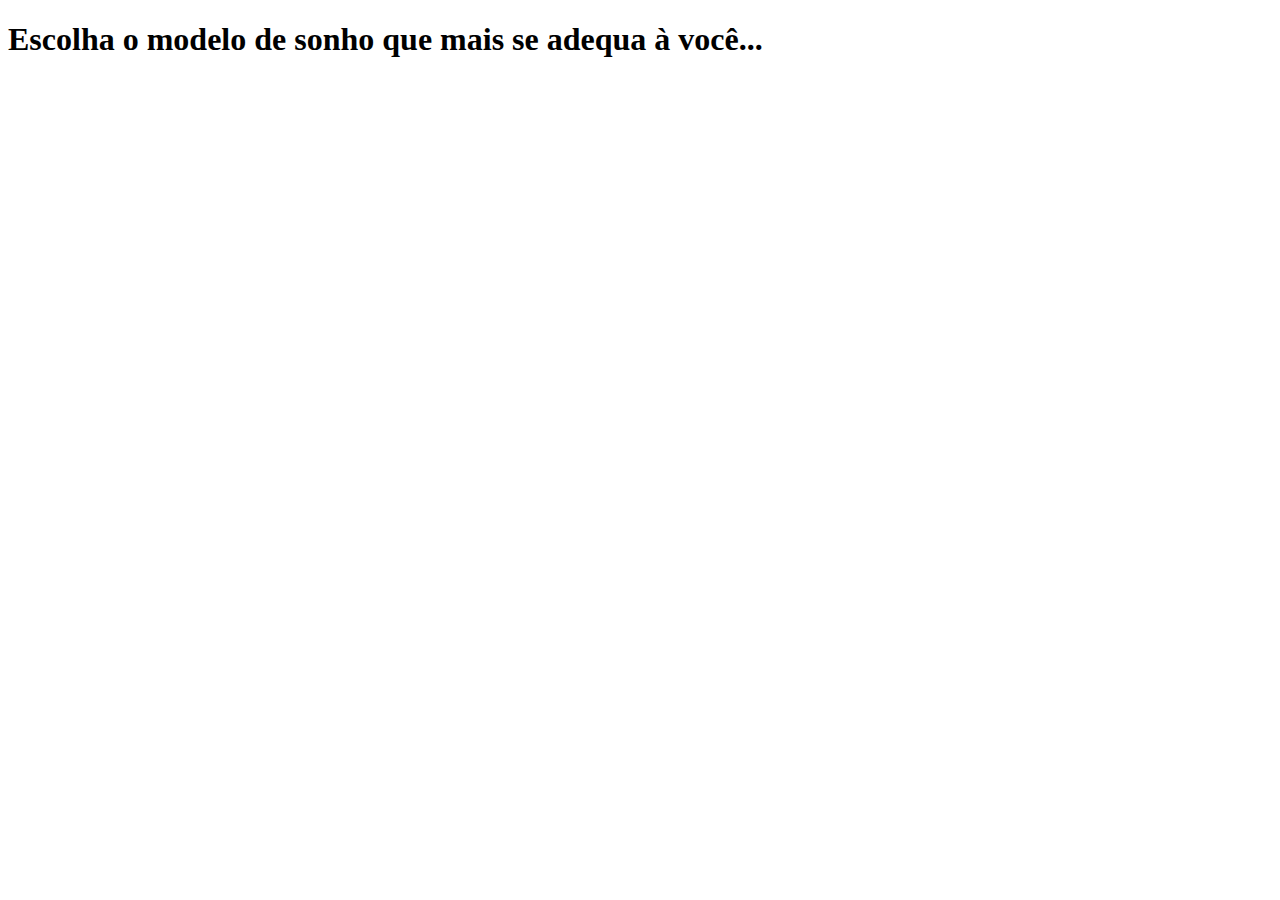
==== pagina_modelos.html @ f419a92c "Pagina de Modelos / Hover no menu" ====
<!DOCTYPE html>
<html lang="en">
<head>
    <meta charset="UTF-8">
    <meta name="viewport" content="width=device-width, initial-scale=1.0">
    <title>Modelos - MotoZ</title>
</head>
<body>
    <h1>Escolha o modelo de sonho que mais se adequa à você...</h1>
    
</body>
</html>
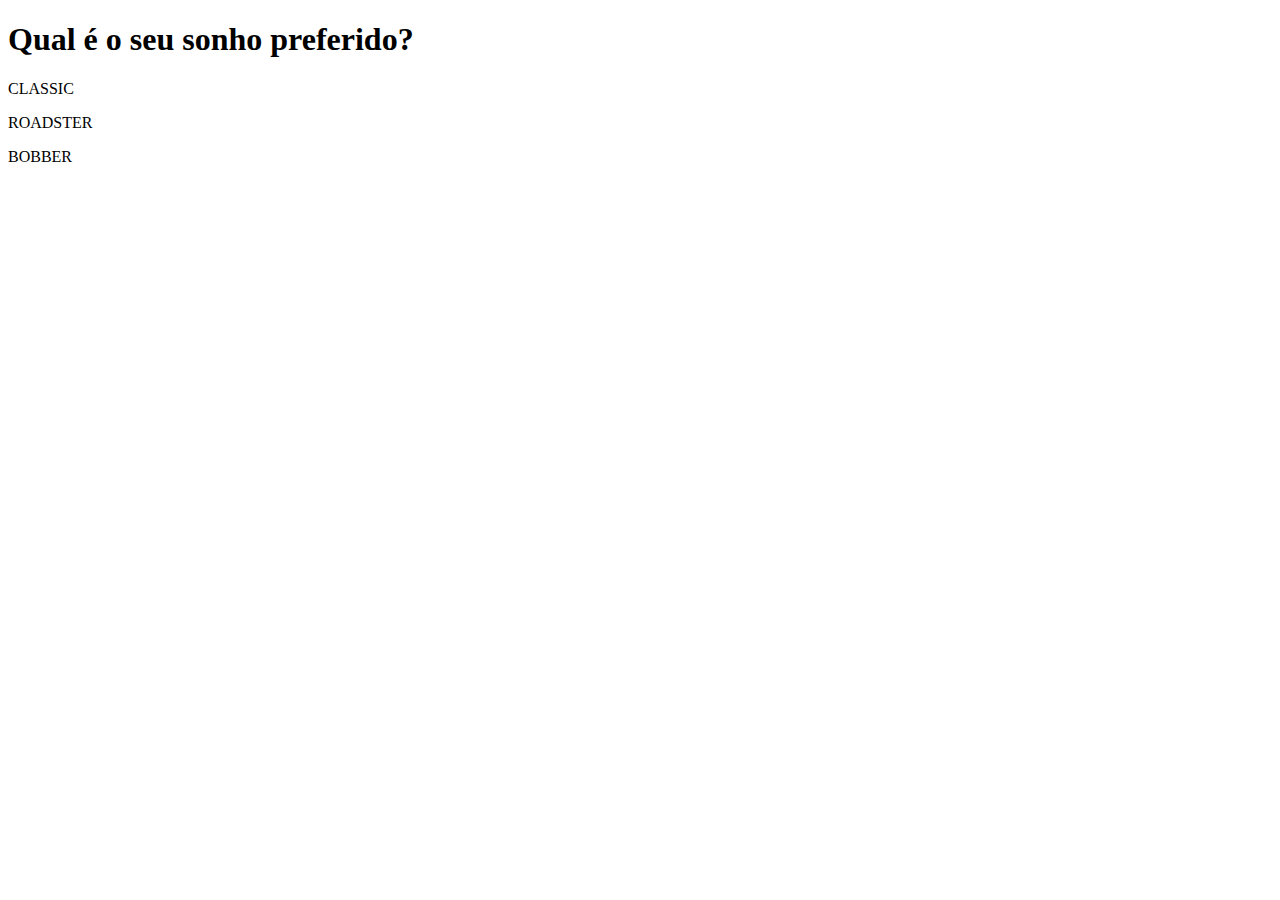
==== commit 9303d45a: "pagina de modelos" ====
--- a/pagina_modelos.html
+++ b/pagina_modelos.html
@@ -6,7 +6,15 @@
     <title>Modelos - MotoZ</title>
 </head>
 <body>
-    <h1>Escolha o modelo de sonho que mais se adequa à você...</h1>
+    <h1>Qual é o seu sonho preferido?</h1>
+    <div id="box_tudo" style="grid-template-columns: auto auto auto;">
+        <div id="model_classic"><p>CLASSIC</p></div>
+        <div id="model_roadster"><p>ROADSTER</p></div>
+        <div id="model_bobber"><p>BOBBER</p></div>
+        <div id="model_adventure"></div>
+        <div id="model_city"></div>
+        <div id="model_speed"></div>
+
     
 </body>
 </html>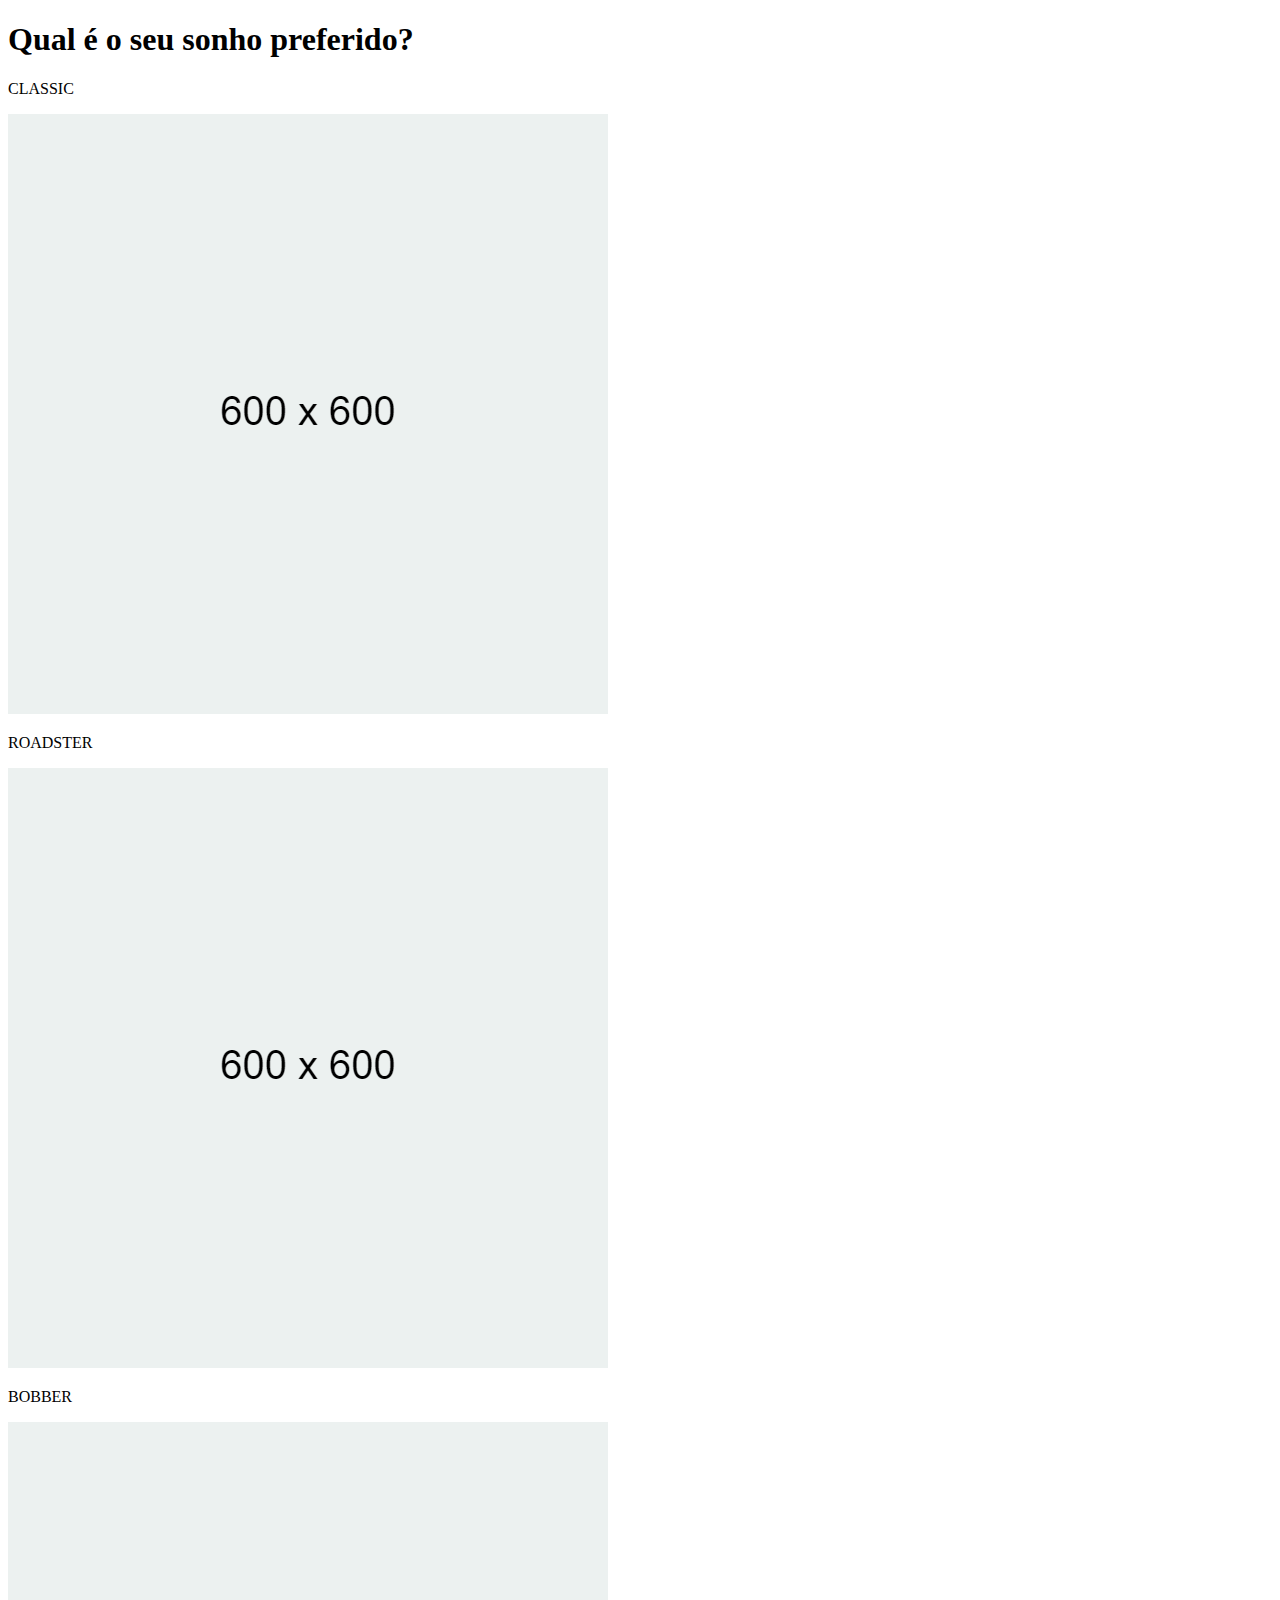
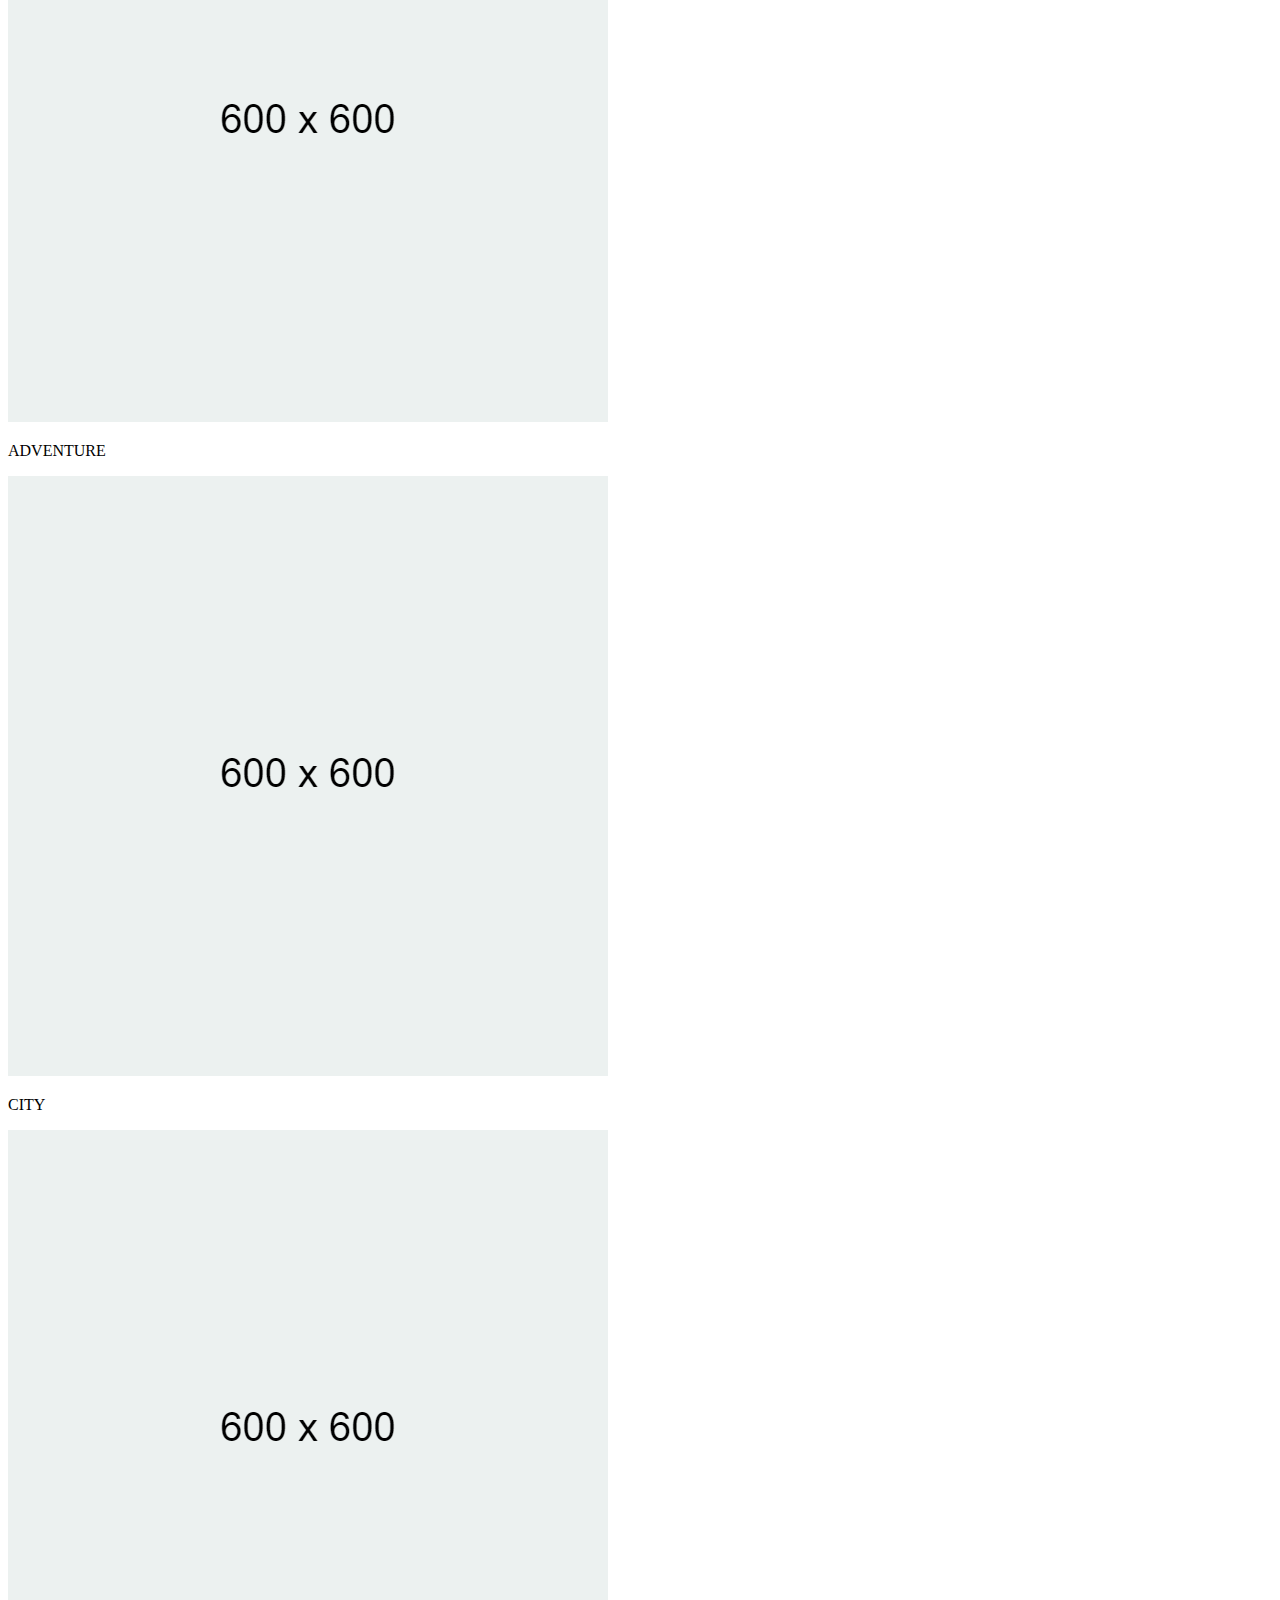
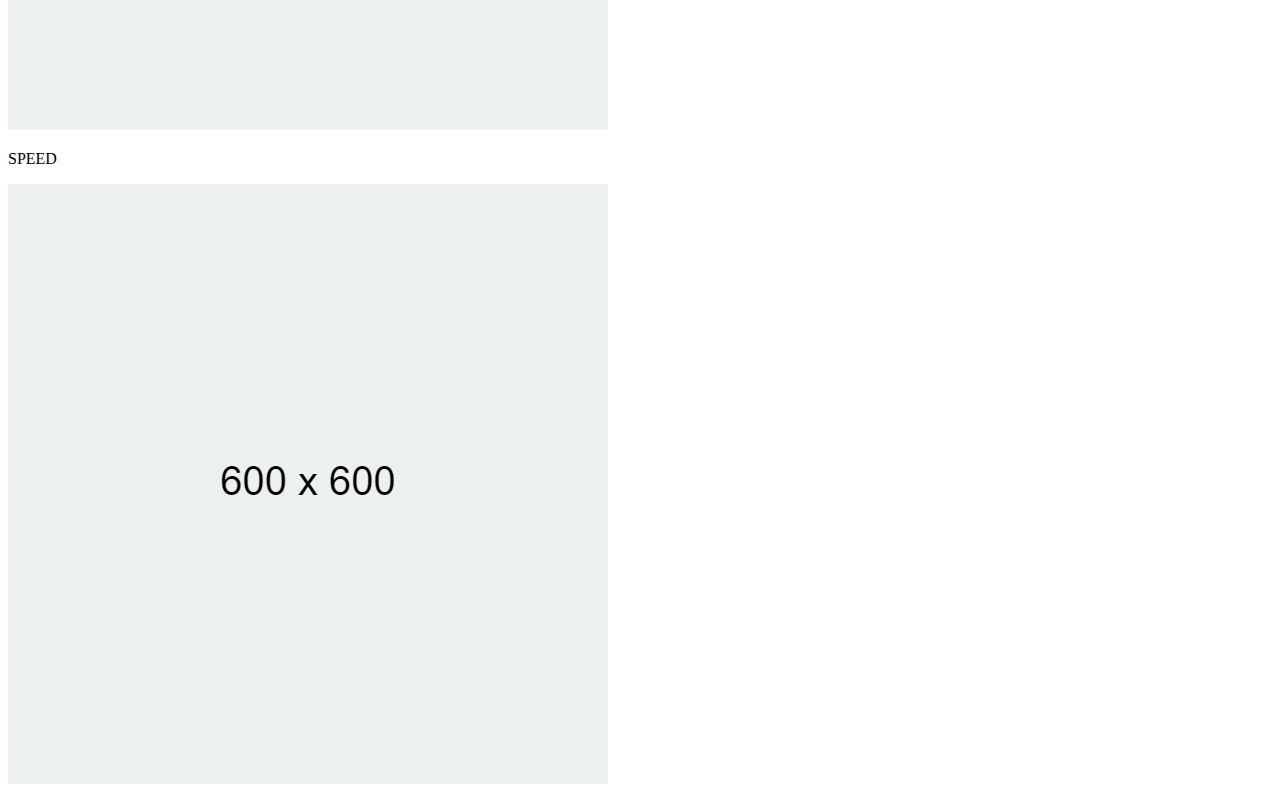
==== commit a7ea3116: "update - pagina de modelos" ====
--- a/pagina_modelos.html
+++ b/pagina_modelos.html
@@ -8,12 +8,35 @@
 <body>
     <h1>Qual é o seu sonho preferido?</h1>
     <div id="box_tudo" style="grid-template-columns: auto auto auto;">
-        <div id="model_classic"><p>CLASSIC</p></div>
-        <div id="model_roadster"><p>ROADSTER</p></div>
-        <div id="model_bobber"><p>BOBBER</p></div>
-        <div id="model_adventure"></div>
-        <div id="model_city"></div>
-        <div id="model_speed"></div>
+        <div id="model_classic">
+            <p>CLASSIC</p>
+            <img src="./images/placeholder_modelos.png" alt="">
+        </div>
+
+        <div id="model_roadster">
+            <p>ROADSTER</p>
+            <img src="./images/placeholder_modelos.png" alt="">
+        </div>
+
+        <div id="model_bobber">
+            <p>BOBBER</p>
+            <img src="./images/placeholder_modelos.png" alt="">
+        </div>
+
+        <div id="model_adventure">
+            <p>ADVENTURE</p>
+            <img src="./images/placeholder_modelos.png" alt="">
+        </div>
+
+        <div id="model_city">
+            <p>CITY</p>
+            <img src="./images/placeholder_modelos.png" alt="">
+        </div>
+
+        <div id="model_speed">
+            <p>SPEED</p>
+            <img src="./images/placeholder_modelos.png" alt="">
+        </div>
 
     
 </body>
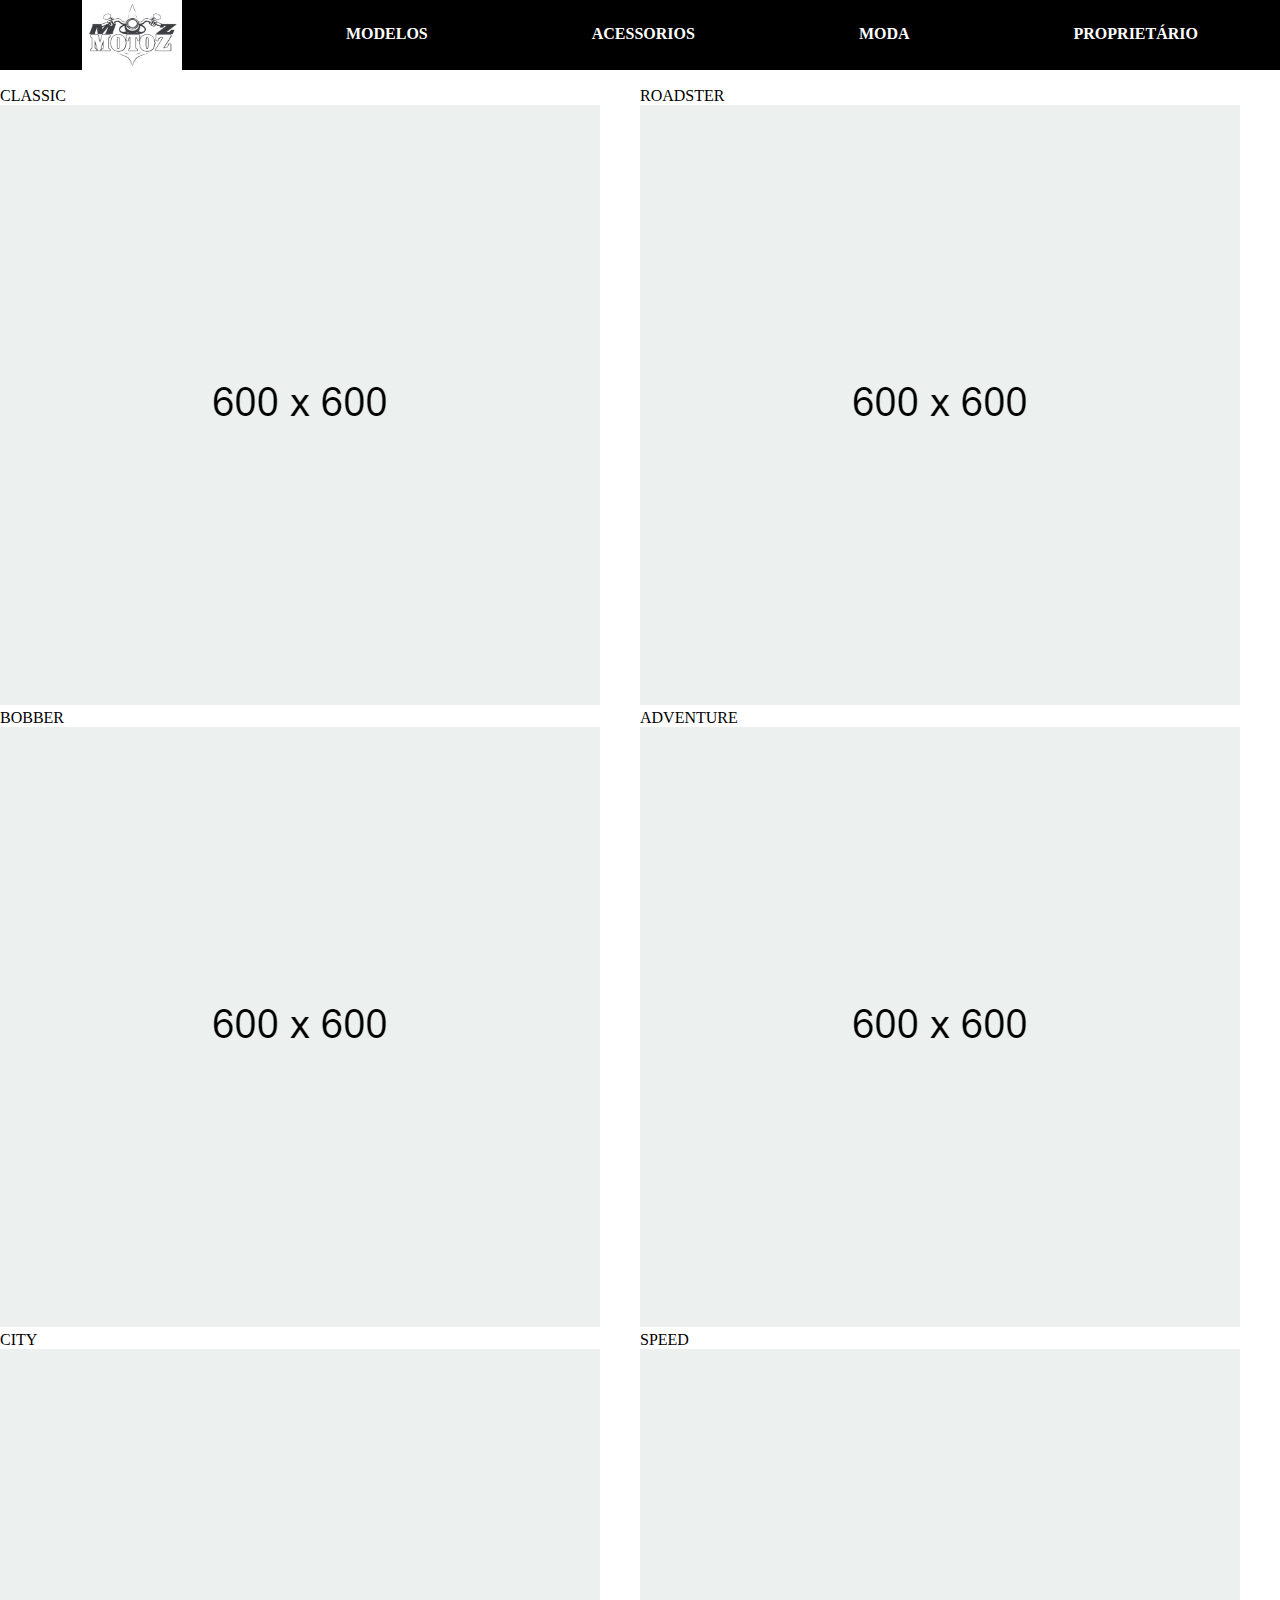
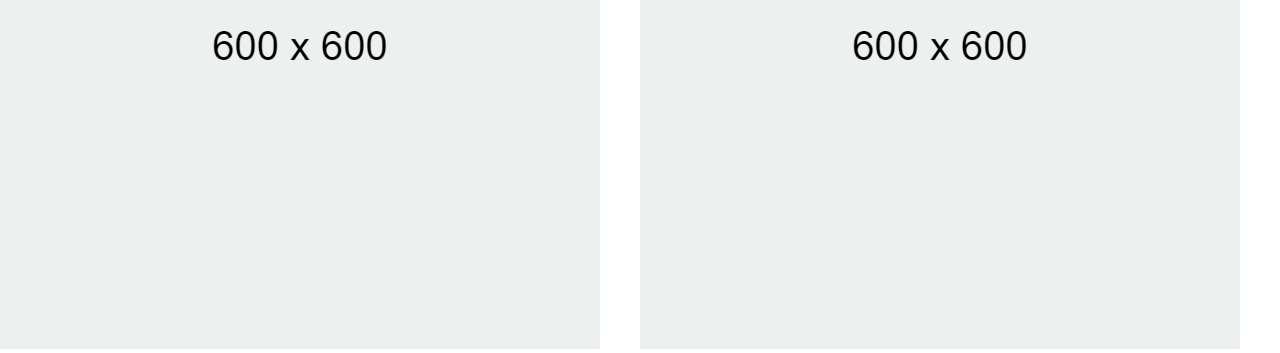
==== commit 1700ddcf: "modifics_prof_1" ====
--- a/pagina_modelos.html
+++ b/pagina_modelos.html
@@ -4,10 +4,19 @@
     <meta charset="UTF-8">
     <meta name="viewport" content="width=device-width, initial-scale=1.0">
     <title>Modelos - MotoZ</title>
+    <link rel="stylesheet" href="./pagina_modelos.css">
 </head>
 <body>
+    <div id="barra_superior">
+        <img src="./images/letters_logo_bg.png" width="100px">
+        <a href="./pagina_modelos.html">MODELOS</a>
+        <a href="">ACESSORIOS</a>
+        <a href="">MODA</a>
+        <a href="">PROPRIETÁRIO</a>
+    </div>
+    
     <h1>Qual é o seu sonho preferido?</h1>
-    <div id="box_tudo" style="grid-template-columns: auto auto auto;">
+    <div id="box_tudo">
         <div id="model_classic">
             <p>CLASSIC</p>
             <img src="./images/placeholder_modelos.png" alt="">
--- a/pagina_modelos.css
+++ b/pagina_modelos.css
@@ -0,0 +1,41 @@
+* {
+    margin: 0;
+    padding: 0;
+}
+
+#barra_superior {
+
+    position: fixed;
+    background-color: black;
+    color: white;
+    width: 100%;
+    height: 70px;
+    display: flex;
+    justify-content:space-around;
+    
+}
+
+#barra_superior a {
+    color: white;
+    font-family:Tahoma;
+    font-weight: 600;
+    font-style: normal;
+    text-decoration: none;
+    margin-top:25px;
+}
+
+#box_tudo {
+    display: grid;
+    margin-top: 50px;
+    
+}
+#model_classic {
+
+    grid-column: 1;
+    grid-row: 1;
+}
+
+#model_roadster {
+    grid-column: 2;
+    grid-row: 1;
+}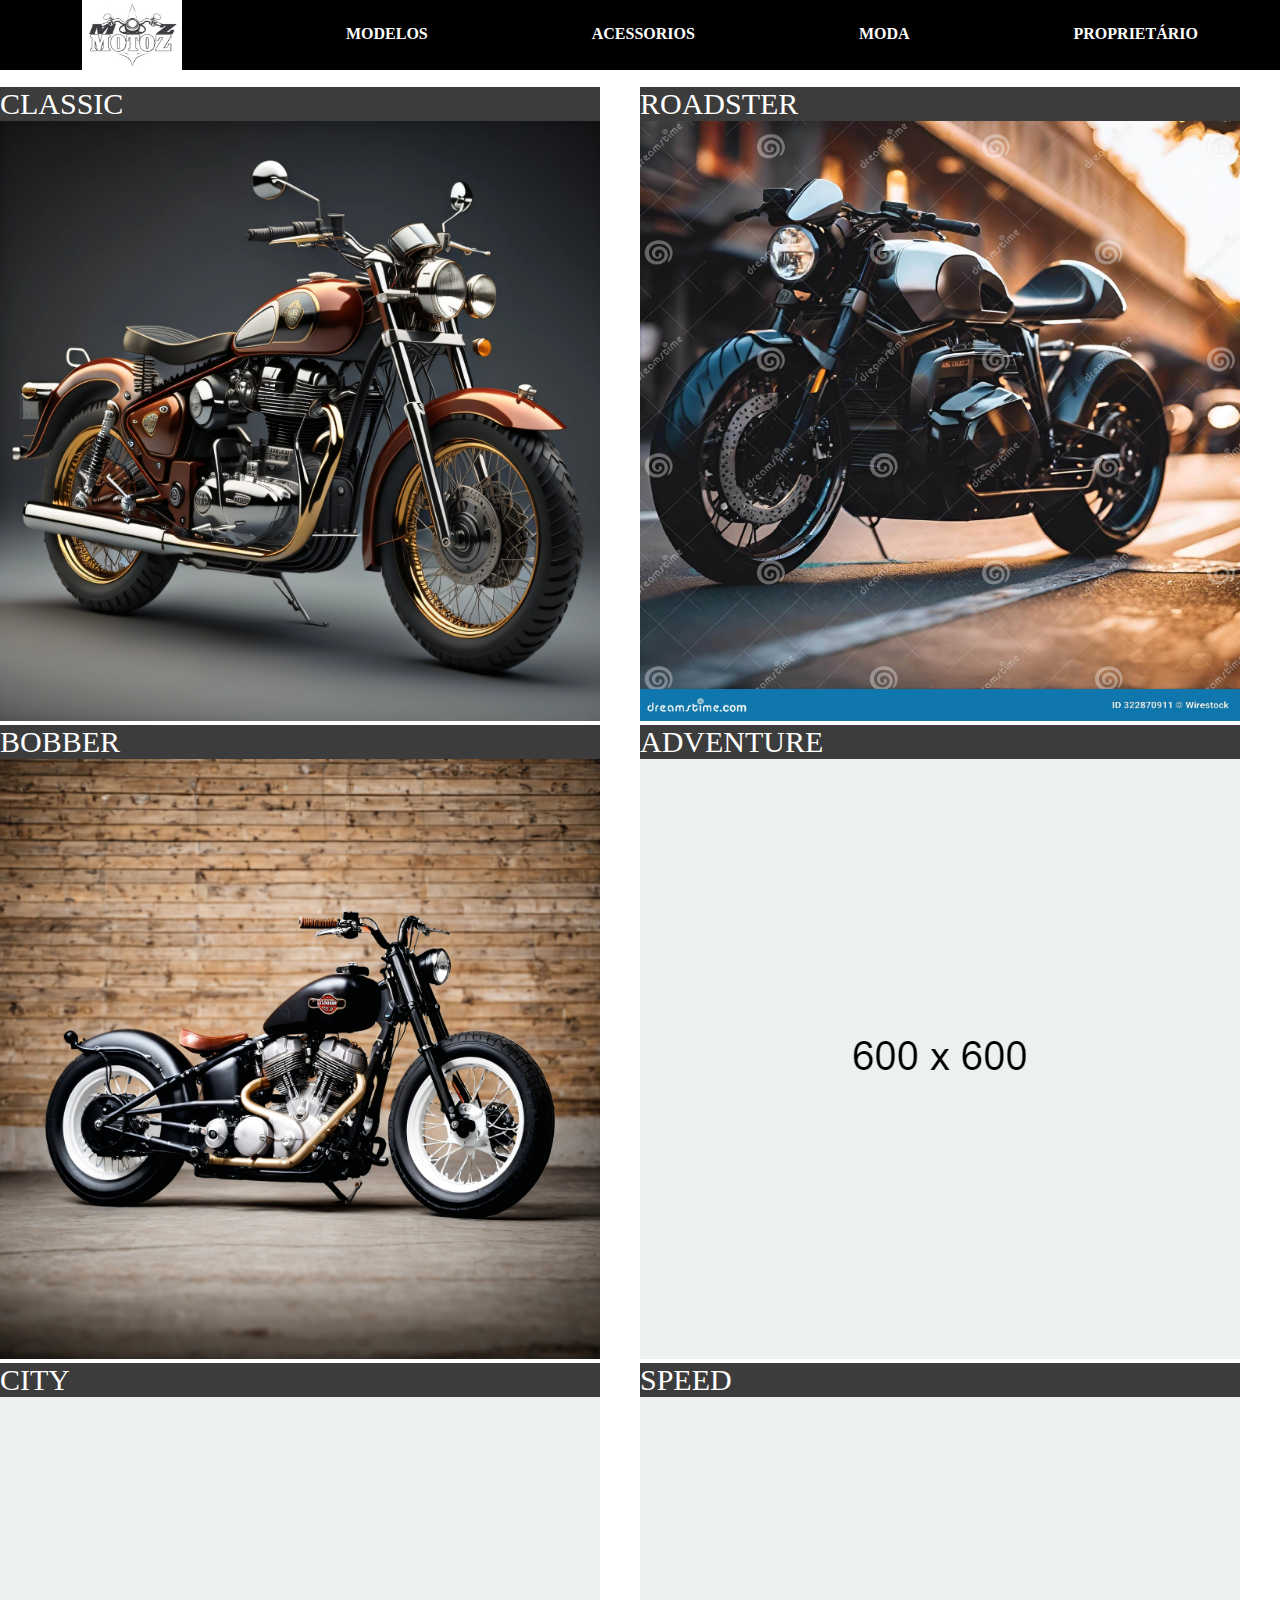
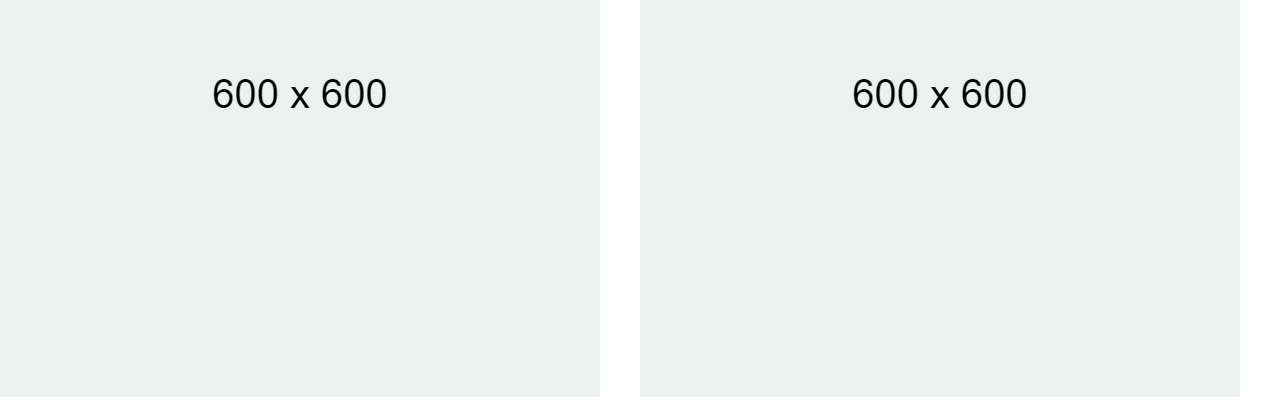
==== commit 97cbee3c: "Funções Modelo + Inicial" ====
--- a/pagina_modelos.html
+++ b/pagina_modelos.html
@@ -19,17 +19,17 @@
     <div id="box_tudo">
         <div id="model_classic">
             <p>CLASSIC</p>
-            <img src="./images/placeholder_modelos.png" alt="">
+            <img src="./images/classic_model_img.webp" alt="Classic Motorcycle Picture">
         </div>
 
         <div id="model_roadster">
             <p>ROADSTER</p>
-            <img src="./images/placeholder_modelos.png" alt="">
+            <img src="./images/roadster_model_img.jpeg" alt="Roadster Motorcycle Picture">
         </div>
 
         <div id="model_bobber">
             <p>BOBBER</p>
-            <img src="./images/placeholder_modelos.png" alt="">
+            <img src="./images/56bd58d_bobber.png" alt="Bobber Motorcycle Picture">
         </div>
 
         <div id="model_adventure">
@@ -49,4 +49,5 @@
 
     
 </body>
+
 </html>--- a/pagina_modelos.css
+++ b/pagina_modelos.css
@@ -12,7 +12,6 @@
     height: 70px;
     display: flex;
     justify-content:space-around;
-    
 }
 
 #barra_superior a {
@@ -24,10 +23,25 @@
     margin-top:25px;
 }
 
+
+
 #box_tudo {
     display: grid;
     margin-top: 50px;
-    
+}
+
+#box_tudo img {
+    height: 600px;
+    width: 600px;
+}
+
+#box_tudo p {
+    font-family: Tahoma;
+    font-weight: 500;
+    font-size: 30px;
+    color: white;
+    background-color: rgb(60, 60, 60);
+    width: 600px;
 }
 #model_classic {
 
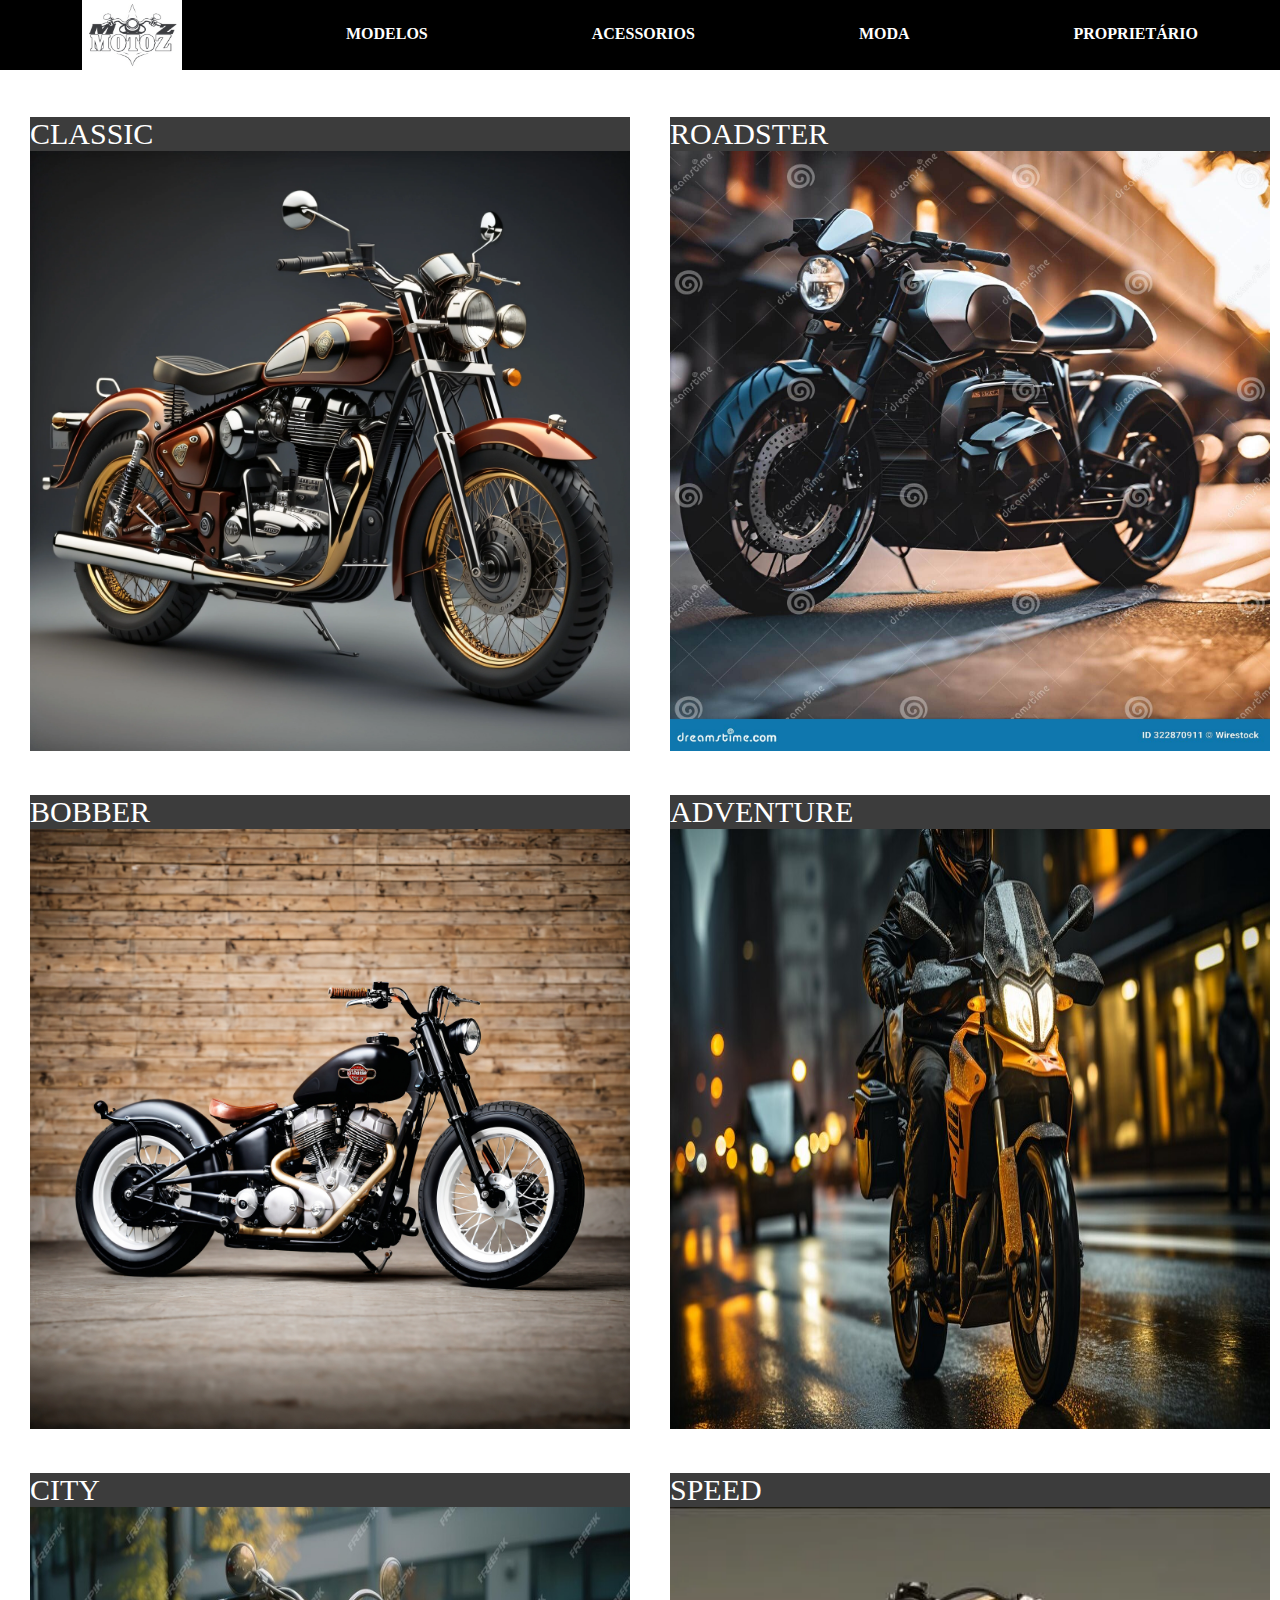
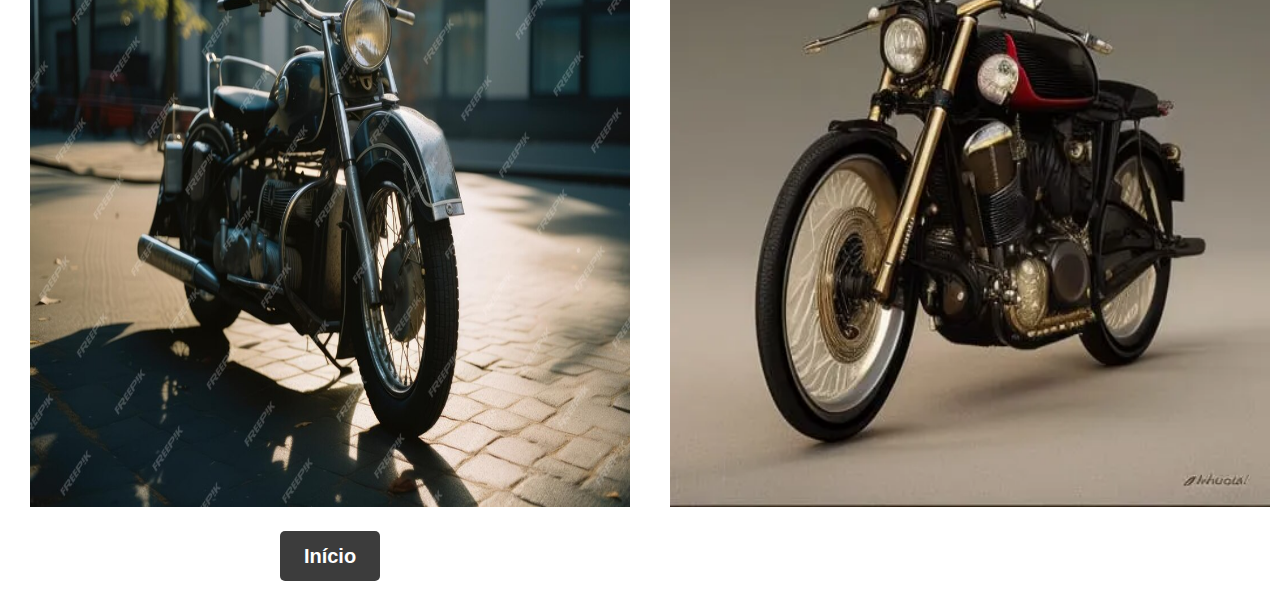
==== commit 0e380db3: "modelos e acessorios" ====
--- a/pagina_modelos.html
+++ b/pagina_modelos.html
@@ -9,8 +9,8 @@
 <body>
     <div id="barra_superior">
         <img src="./images/letters_logo_bg.png" width="100px">
-        <a href="./pagina_modelos.html">MODELOS</a>
-        <a href="">ACESSORIOS</a>
+        <a href="./pagina_modelos.html" id="div_botao_superior">MODELOS</a>
+        <a href="./pagina_acessorios.html">ACESSORIOS</a>
         <a href="">MODA</a>
         <a href="">PROPRIETÁRIO</a>
     </div>
@@ -34,18 +34,25 @@
 
         <div id="model_adventure">
             <p>ADVENTURE</p>
-            <img src="./images/placeholder_modelos.png" alt="">
+            <img src="./images/adventure_model_img.jpg" alt="">
         </div>
 
         <div id="model_city">
             <p>CITY</p>
-            <img src="./images/placeholder_modelos.png" alt="">
+            <img src="./images/city_model_img.jpg" alt="">
         </div>
 
         <div id="model_speed">
             <p>SPEED</p>
-            <img src="./images/placeholder_modelos.png" alt="">
+            <img src="./images/speed_model_img.webp" alt="">
         </div>
+
+    <div id="barra_inferior">
+        <a href="./index.html"><button>Início</button></a>
+        
+    </div>
+    
+
 
     
 </body>
--- a/pagina_modelos.css
+++ b/pagina_modelos.css
@@ -28,6 +28,7 @@
 #box_tudo {
     display: grid;
     margin-top: 50px;
+    padding: 10px;
 }
 
 #box_tudo img {
@@ -43,13 +44,55 @@
     background-color: rgb(60, 60, 60);
     width: 600px;
 }
+
+
+
 #model_classic {
 
     grid-column: 1;
     grid-row: 1;
+    padding: 20px;
 }
 
 #model_roadster {
     grid-column: 2;
     grid-row: 1;
+    padding: 20px;
+}
+
+#model_bobber {
+    padding: 20px;
+}
+
+#model_adventure {
+    padding: 20px;
+}
+
+#model_city {
+    padding: 20px;
+}
+#model_speed {
+    padding: 20px;
+}
+
+#barra_inferior {
+    display: flex;
+    justify-content: center;
+}
+
+#barra_inferior button {
+    width: 100px;
+    height: 50px;
+    font-size: 20px;
+    font-weight:bolder;
+    border-radius: 5px;
+    border-width: 0px;
+    background-color: rgb(60, 60 ,60);
+    color: white;
+}
+
+#barra_inferior button:hover {
+    background-color: rgb(102, 18 ,44) ;
+
+
 }